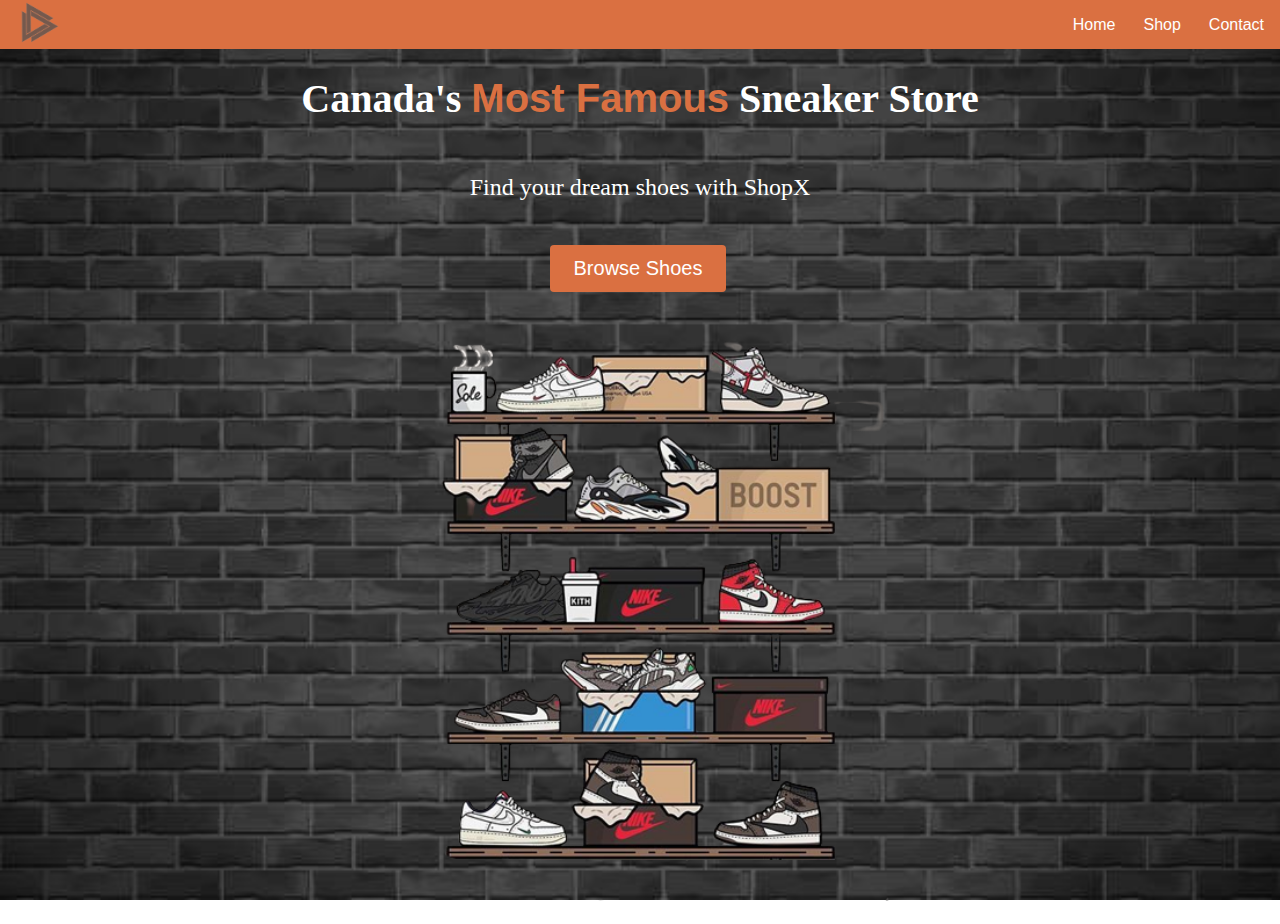
==== contact.html @ b24e17e6 "Ecommerce Project" ====
<!DOCTYPE html>
<html lang="en">
  <head>
    <meta charset="UTF-8" />
    <meta http-equiv="X-UA-Compatible" content="IE=edge" />
    <meta name="viewport" content="width=device-width, initial-scale=1.0" />
    <title>Document</title>
    <link rel="stylesheet" href="styles/all.css" />
  </head>
  <body
    style="
      background-image: url(images/backgroundImage.jpg);
      background-repeat: no-repeat;
      background-attachment: fixed;
      background-size: 100% 100%;
    "
  >
    <nav>
      <div class="logo">
        <img src="images/logo.png" alt="" />
      </div>
      <div class="links">
        <a href="index.html">Home</a>
        <a href="shop.html">Shop</a>
        <a href="contact.html">Contact</a>
      </div>
    </nav>
    <section id="landing">
      <header>
        <div class="header__container">
          <div class="header__description">
            <h1>
              Canada's <span class="orange">Most Famous</span> Sneaker Store
            </h1>
            <h2>Find your dream shoes with ShopX</h2>
            <a href="shop.html">
              <button class="btn">Browse Shoes</button>
            </a>
          </div>
          <img src="images/landingImagee.png" class="landing__image" alt="" />
        </div>
      </header>
    </section>
  </body>
</html>
---- styles/all.css ----
/* CSS Reset */

/* Fonts */
@import url("https://fonts.cdnfonts.com/css/raleway-5");
@import url("https://fonts.cdnfonts.com/css/merriweather");

h1,
h2,
h3,
h4,
h5 {
  font-family: "Merriweather", serif;
}

p,
a,
li,
span,
input,
textarea,
select,
button {
  font-family: "Raleway", sans-serif;
}

html {
  box-sizing: border-box;
  font-size: 16px;
}

*,
*:before,
*:after {
  box-sizing: inherit;
}

body,
h1,
h2,
h3,
h4,
h5,
h6,
p,
ol,
ul {
  margin: 0;
  padding: 0;
  font-weight: normal;
}

ol,
ul {
  list-style: none;
}

img {
  max-width: 80%;
  height: auto;
}

a {
  color: inherit;
  text-decoration: none;
}

a {
  padding: 4px;
  margin: 8px 12px 8px 8px;
}

.links {
  display: flex;
  align-items: center;
  justify-content: center;
}

.logo {
  width: 100px;
  filter: opacity(0.5) drop-shadow(0 0 0 rgba(255, 255, 255, 0.941));
}

.container {
  display: flex;
  flex-direction: column;
  align-items: center;
  justify-content: center;
}

.container {
  padding: 56px 0;
}

h1 {
  color: white;
  font-weight: bold;
  padding: 20px 0;
  font-size: 40px;
}

h2 {
  color: white;
  padding: 20px 0;
  margin: 12px 0;
}

button {
  cursor: pointer;
}

button:active {
  transform: translateY(1px);
}

.btn {
  background-color: rgba(218, 112, 65, 255);
  color: white;
  padding: 12px 24px;
  font-size: 20px;
  border-radius: 4px;
  border: none;
}

.orange {
  color: rgba(218, 112, 65, 255);
}

/* 

Nav 

*/

nav {
  background-color: rgba(218, 112, 65, 255);
  color: white;
  display: flex;
  justify-content: space-between;
  margin-bottom: 30px;
}

/* 

Landing

*/
.landing__image {
  width: 600px;
  padding: 20px 10px;
  margin: 0px 50px;
}

header {
  height: calc(100vh - 80px);
}

.header__container {
  width: 100%;
  margin: 0 auto;
  height: 100%;
  display: flex;
  flex-direction: column;
  align-items: center;
  justify-content: center;
  margin-top: 20px;
}

.header__description {
  display: flex;
  flex-direction: column;
  align-items: center;
  justify-content: center;
}

.header__img--wrapper {
  padding: 20px;
}
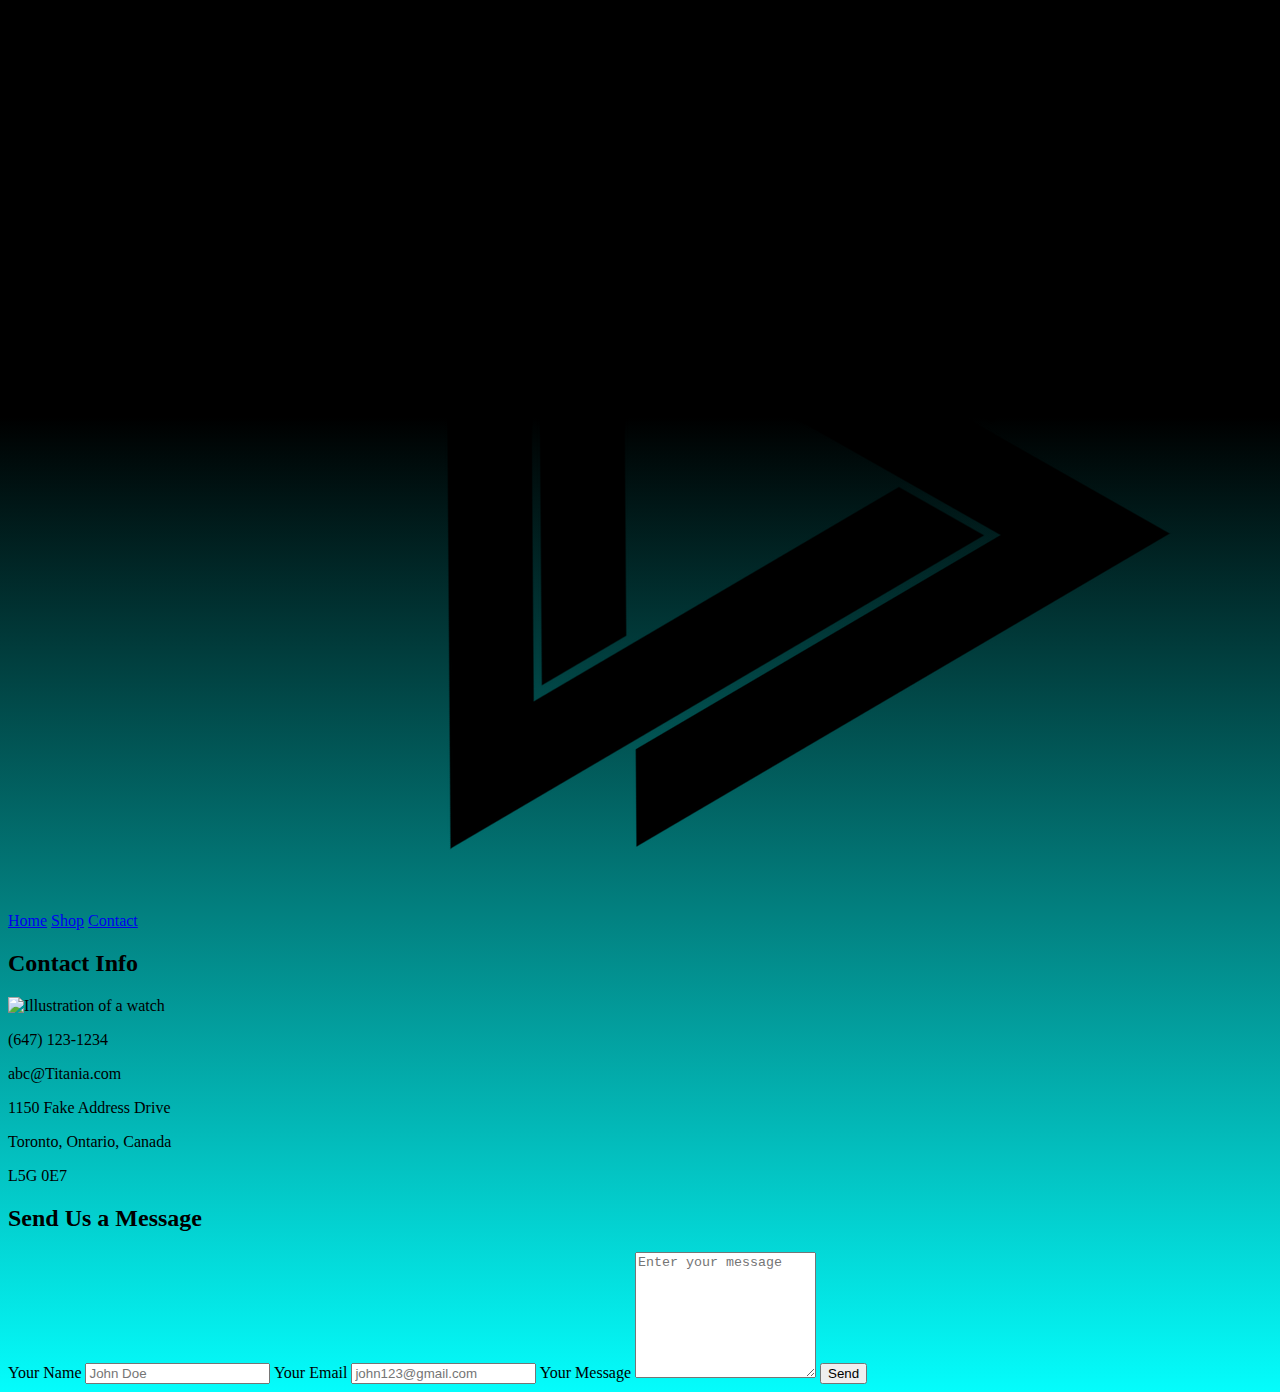
==== commit 19dd956a: "bugfix" ====
--- a/contact.html
+++ b/contact.html
@@ -5,14 +5,17 @@
     <meta http-equiv="X-UA-Compatible" content="IE=edge" />
     <meta name="viewport" content="width=device-width, initial-scale=1.0" />
     <title>Document</title>
-    <link rel="stylesheet" href="styles/all.css" />
+    <link rel="stylesheet" href="Civiconnect-Ecommerce-/styles/all.css" />
+    <!-- <link rel="stylesheet" href="styles/contact.css" /> -->
   </head>
   <body
     style="
-      background-image: url(images/backgroundImage.jpg);
-      background-repeat: no-repeat;
-      background-attachment: fixed;
-      background-size: 100% 100%;
+      background: rgb(4, 253, 252);
+      background: linear-gradient(
+        0deg,
+        rgba(4, 253, 252, 1) 0%,
+        rgba(0, 0, 0, 1) 70%
+      );
     "
   >
     <nav>
@@ -25,21 +28,54 @@
         <a href="contact.html">Contact</a>
       </div>
     </nav>
-    <section id="landing">
-      <header>
-        <div class="header__container">
-          <div class="header__description">
-            <h1>
-              Canada's <span class="orange">Most Famous</span> Sneaker Store
-            </h1>
-            <h2>Find your dream shoes with ShopX</h2>
-            <a href="shop.html">
-              <button class="btn">Browse Shoes</button>
-            </a>
+    <div class="contact-container">
+      <div class="contact-card">
+        <h2>Contact Info</h2>
+        <div class="twoCols">
+          <img
+            src="https://i.insider.com/5c954296dc67671dc8346930?width=1136&format=jpeg"
+            alt="Illustration of a watch"
+          />
+          <div>
+            <p>(647) 123-1234</p>
+            <p>abc@Titania.com</p>
+            <p>1150 Fake Address Drive</p>
+            <p>Toronto, Ontario, Canada</p>
+            <p>L5G 0E7</p>
           </div>
-          <img src="images/landingImagee.png" class="landing__image" alt="" />
         </div>
-      </header>
-    </section>
+      </div>
+      <h2>Send Us a Message</h2>
+      <form
+        class="message-form"
+        action="https://formsubmit.co/chow.anson25@gmail.com"
+        method="POST"
+      >
+        <label for="name">Your Name</label>
+        <input type="text" name="name" id="name" placeholder="John Doe" />
+        <label for="email">Your Email</label>
+        <input
+          type="email"
+          name="email"
+          id="email"
+          placeholder="john123@gmail.com"
+        />
+        <label for="message">Your Message</label>
+        <textarea
+          name="message"
+          id="message"
+          rows="8"
+          placeholder="Enter your message"
+        ></textarea>
+        <button type="submit">
+          Send <i class="fa-solid fa-paper-plane"></i>
+        </button>
+        <input
+          type="hidden"
+          name="_autoresponse"
+          value="Thanks for your message.  We'll get back to you as soon as possible."
+        />
+      </form>
+    </div>
   </body>
 </html>
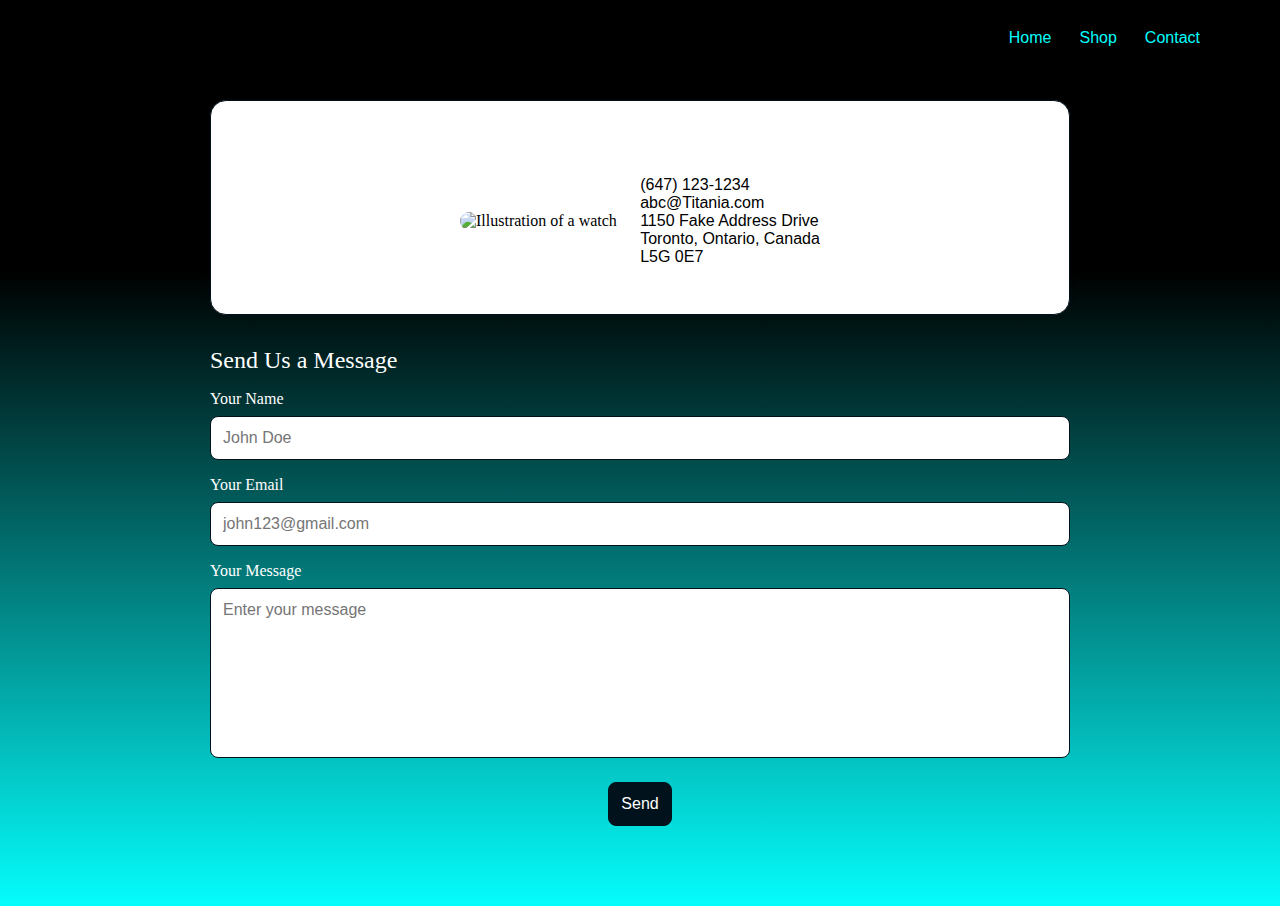
==== commit daa50a57: "Fixed CSS Imports" ====
--- a/contact.html
+++ b/contact.html
@@ -5,7 +5,7 @@
     <meta http-equiv="X-UA-Compatible" content="IE=edge" />
     <meta name="viewport" content="width=device-width, initial-scale=1.0" />
     <title>Document</title>
-    <link rel="stylesheet" href="Civiconnect-Ecommerce-/styles/all.css" />
+    <link rel="stylesheet" href="/all.css" />
     <!-- <link rel="stylesheet" href="styles/contact.css" /> -->
   </head>
   <body
--- a/all.css
+++ b/all.css
@@ -0,0 +1,480 @@
+/* CSS Reset */
+
+/* Fonts */
+@import url("https://fonts.cdnfonts.com/css/raleway-5");
+@import url("https://fonts.cdnfonts.com/css/merriweather");
+
+h1,
+h2,
+h3,
+h4,
+h5 {
+  font-family: "Merriweather", serif;
+}
+
+p,
+a,
+li,
+span,
+input,
+textarea,
+select,
+button {
+  font-family: "Raleway", sans-serif;
+}
+
+
+html {
+  box-sizing: border-box;
+  font-size: 16px;
+}
+
+*,
+*:before,
+*:after {
+  box-sizing: inherit;
+}
+
+body,
+h1,
+h2,
+h3,
+h4,
+h5,
+h6,
+p,
+ol,
+ul {
+  margin: 0;
+  padding: 0;
+  font-weight: normal;
+  overflow-x: hidden
+}
+
+ol,
+ul {
+  list-style: none;
+}
+
+img {
+  max-width: 80%;
+  height: auto;
+  border-radius: 60px;
+}
+
+a {
+  color: inherit;
+  text-decoration: none;
+}
+
+a {
+  padding: 4px;
+  margin: 8px 12px 8px 8px;
+}
+
+.links {
+  display: flex;
+  align-items: center;
+  justify-content: center;
+}
+
+.container {
+  display: flex;
+  flex-direction: column;
+  align-items: center;
+  justify-content: center;
+}
+
+.container {
+  padding: 56px 0;
+}
+
+h1 {
+  color: white;
+  font-weight: bold;
+  font-size: 40px;
+}
+
+h2 {
+  color: white;
+  /* padding: 20px 0;
+  margin: 12px 0; */
+}
+
+button {
+  cursor: pointer;
+}
+
+button:active {
+  transform: translateY(1px);
+}
+
+.btn {
+  background-color: #04fdfc;
+  color: black;
+  padding: 12px 24px;
+  font-size: 20px;
+  border-radius: 4px;
+  border: none;
+}
+
+.turquoise {
+  color: #04fdfc;
+}
+
+/* 
+
+Nav 
+
+*/
+
+nav {
+  color: #04fdfc;
+  align-items: center;
+  display: flex;
+  justify-content: space-between;
+  margin: 0 auto;
+  max-width: 1200px;
+  padding: 8px 24px 0px 24px;
+  width: 100%;
+}
+
+.logo {
+  width: 100px;
+}
+/* 
+
+Landing
+
+*/
+.landing__image {
+  margin-top: 100px;
+  width: 1000px;
+  height: 800px;
+  padding: 20px 10px;
+  margin: 0px 50px;
+  filter: drop-shadow(0 0 0.75rem white);
+
+}
+
+header {
+  height: calc(100vh - 100px);
+}
+
+.header__container {
+  width: 100%;
+  margin: 12px auto;
+  height: 100%;
+  display: flex;
+  flex-direction: column;
+  align-items: center;
+  justify-content: center;
+  padding: 56px 0;
+}
+
+.header__description {
+  text-align: center;
+  display: flex;
+  flex-direction: column;
+  align-items: center;
+  justify-content: center;
+  line-height: 58px;
+}
+
+/* 
+
+Contact 
+
+*/
+
+.contact-container {
+  max-width: 900px;
+  padding: 0 20px;
+  margin: 0 auto;
+}
+
+.contact-card {
+  background-color: white;
+  display: flex;
+  flex-direction: column;
+  justify-content: center;
+  align-items: center;
+  padding: 32px;
+  margin: 32px 0;
+  border: 1px solid #02121c;
+  border-radius: 16px;
+  box-shadow: 0px 0px 4px rgb(2 18 28 / 35%);
+}
+
+.message-form {
+  display: flex;
+  flex-direction: column;
+  justify-content: center;
+  margin: 16px auto 64px auto;
+}
+
+.contact-card .twoCols {
+  display: grid;
+  grid-template-columns: repeat(2, 1fr);
+  margin: 16px auto;
+  justify-items: center;
+  align-items: center;
+}
+
+.contact-card img {
+  width: 180px;
+}
+
+img {
+  max-width: 100%;
+  height: auto;
+}
+
+body, h1, h2, h3, h4, h5, h6, p, ol, ul {
+  margin: 0;
+  padding: 0;
+  font-weight: normal;
+}
+
+.message-form input {
+  margin: 8px 0 16px 0;
+  padding: 12px;
+  border: 1px solid #02121c;
+  border-radius: 8px;
+  font-size: 1rem;
+}
+
+.message-form textarea {
+  margin: 8px 0 16px 0;
+  padding: 12px;
+  border: 1px solid #02121c;
+  border-radius: 8px;
+  font-size: 1rem;
+  resize: none;
+}
+
+label {
+  color: white;
+}
+
+.message-form button {
+  width: fit-content;
+  margin: 8px auto 16px auto;
+  padding: 12px;
+  border: 1px solid #02121c;
+  border-radius: 8px;
+  font-size: 1rem;
+  background-color: #02121c;
+  color: white;
+  cursor: pointer;
+}
+
+/* 
+
+Homepage
+
+*/
+
+#highlights {
+  position: relative;
+  max-width: 100vw;
+  margin: 20px 0;
+  background: rgb(23, 23, 23);
+  background: linear-gradient(
+    0deg,
+    rgba(23, 23, 23, 1) 0%,
+    rgba(80, 76, 76, 1) 51%,
+    rgba(23, 23, 23, 1) 100%
+  );
+}
+
+
+.section__title {
+  text-align: center;
+  font-weight: bold;
+  margin: 24px 0;
+}
+
+#highlights:before {
+  transform: translateY(-100%);
+  top: 1px;
+}
+
+#highlights:after {
+  transform: translateY(100%) rotate(180deg);
+  bottom: 1px;
+}
+
+.highlight__wrapper {
+  display: flex;
+  flex-wrap: wrap;
+}
+
+.highlight {
+  padding: 0 24px;
+  width: calc(100% / 3);
+  display: flex;
+  align-items: center;
+  flex-direction: column;
+  color: white;
+}
+
+.highlight__para {
+  text-align: center;
+  max-width: 280px;
+  color: white;
+}
+
+.highlight__img {
+  border: 2px solid #04fdfc;
+  color: #04fdfc;
+  width: 100px;
+  height: 100px;
+  display: flex;
+  align-items: center;
+  justify-content: center;
+  border-radius: 4px;
+  font-size: 32px;
+  margin-bottom: 24px;
+  filter: drop-shadow(0 0 0.75rem white);
+}
+
+.highlight__subtitle {
+  font-size: 20px;
+  margin-bottom: 16px;
+  text-align: center;
+  font-weight: bold;
+}
+
+/* 
+
+Footer
+
+*/
+
+footer {
+  background-color: #171717;
+}
+
+.footer__logo {
+  display: flex;
+}
+
+.footer__logo--img {
+  width: 100px;
+  margin-left: 18px
+}
+
+.footer__link,
+.footer__copyright {
+  color: #fff;
+  margin-left: 24px;
+}
+
+.footer__list {
+  margin: 20px 0 24px 36px;
+}
+
+.footer__link {
+  padding: 0 8px;
+}
+
+.row__column {
+  align-items: center;
+  display: flex;
+  flex-direction: column;
+}
+
+.row {
+  margin: 0 auto;
+  max-width: 1200px;
+  padding: 0 24px;
+  width: 100%;
+}
+
+/* 
+
+Shop
+
+*/
+
+.container {
+  max-width: 1100px;
+  margin-left: auto;
+  margin-right: auto;
+  padding-left: 1em;
+  padding-right: 1em;
+}
+
+
+
+.product-cards-grid {
+  display: grid;
+  grid-template-columns: repeat(3, 1fr);
+  gap: 16px;
+  margin: 0 auto;
+  margin-bottom: 32px;
+  justify-items: center;
+  align-items: center;
+}
+
+.product-card {
+  height: 100%;
+  width: 100%;
+  /* background-color: #fff; */
+  border-radius: 16px;
+  border: 2px solid white;
+  overflow: hidden;
+  box-shadow: 0px 0px 4px rgb(2 18 28 / 35%);
+  padding: 0;
+  display: flex;
+  flex-direction: column;
+}
+
+.product-card img {
+  width: 100%;
+  height: 300px;
+  object-fit: contain;
+}
+
+img {
+  max-width: 100%;
+  height: auto;
+}
+
+.product-info {
+  display: flex;
+  justify-content: space-between;
+  align-items: center;
+  padding: 24px 24px;
+  border-top: 2px solid white;
+}
+
+.product-info h2 {
+  font-size: 1.125rem;
+  font-weight: 600;
+  color: #fff;
+}
+
+.product-info p {
+  font-size: 1rem;
+  font-weight: 600;
+  color: #fff;
+}
+
+.bold {
+  font-weight: 600;
+}
+
+button {
+  background: transparent;
+  border: 0;
+  padding: 0;
+  font-size: inherit;
+  cursor: pointer;
+  color: white;
+}
+
+.fa-solid, .fas {
+  font-weight: 900;
+}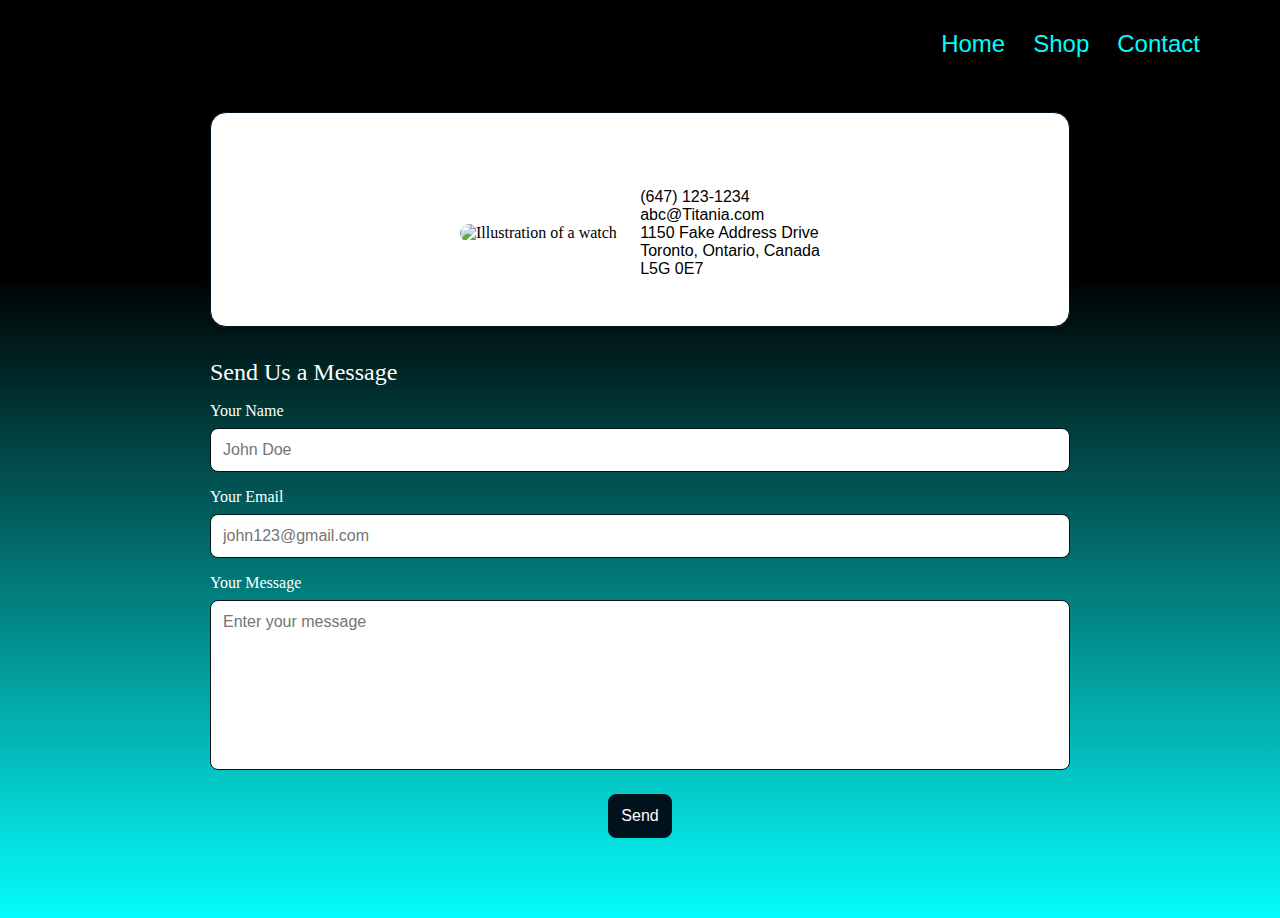
==== commit f55a2ad2: "CSS bugfix" ====
--- a/contact.html
+++ b/contact.html
@@ -5,7 +5,7 @@
     <meta http-equiv="X-UA-Compatible" content="IE=edge" />
     <meta name="viewport" content="width=device-width, initial-scale=1.0" />
     <title>Document</title>
-    <link rel="stylesheet" href="/all.css" />
+    <link rel="stylesheet" href="all.css" />
     <!-- <link rel="stylesheet" href="styles/contact.css" /> -->
   </head>
   <body
--- a/all.css
+++ b/all.css
@@ -70,6 +70,7 @@
 a {
   padding: 4px;
   margin: 8px 12px 8px 8px;
+  font-size: 24px;
 }
 
 .links {
@@ -140,7 +141,7 @@
 }
 
 .logo {
-  width: 100px;
+  width: 120px;
 }
 /* 
 
@@ -149,7 +150,7 @@
 */
 .landing__image {
   margin-top: 100px;
-  width: 1000px;
+  width: 1150px;
   height: 800px;
   padding: 20px 10px;
   margin: 0px 50px;
@@ -169,7 +170,7 @@
   flex-direction: column;
   align-items: center;
   justify-content: center;
-  padding: 56px 0;
+  padding: 24px 0px 56px 0px;
 }
 
 .header__description {
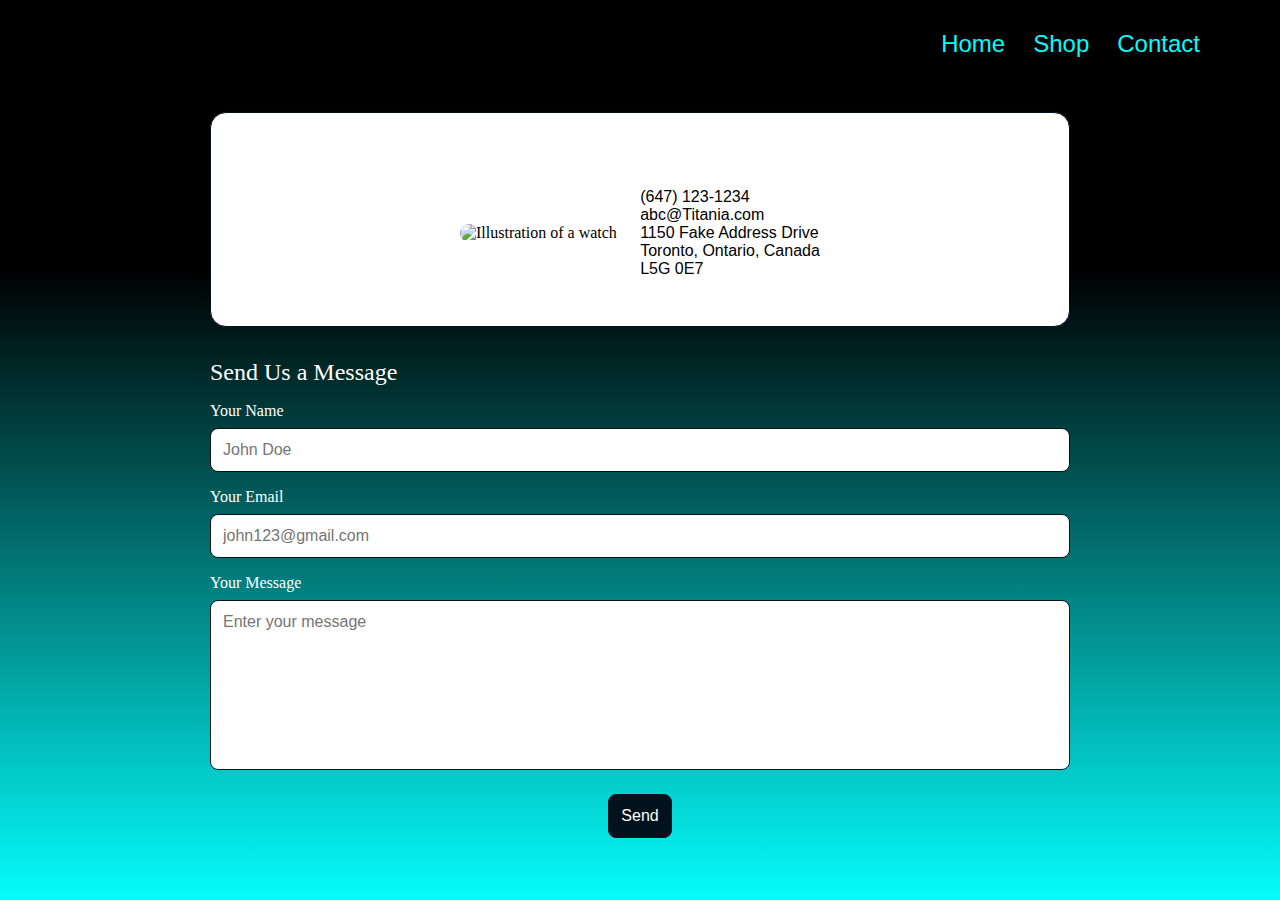
==== commit 6f1fa103: "Fixed Body vh" ====
--- a/contact.html
+++ b/contact.html
@@ -16,6 +16,9 @@
         rgba(4, 253, 252, 1) 0%,
         rgba(0, 0, 0, 1) 70%
       );
+      background-repeat: no-repeat;
+      background-size: cover;
+      overflow-y: hidden;
     "
   >
     <nav>
--- a/all.css
+++ b/all.css
@@ -27,12 +27,13 @@
 html {
   box-sizing: border-box;
   font-size: 16px;
+  overflow-y: hidden;
 }
 
 *,
 *:before,
 *:after {
-  box-sizing: inherit;
+  box-sizing: border-box;
 }
 
 body,
@@ -231,6 +232,10 @@
   height: auto;
 }
 
+body {
+  height: 100vh;
+}
+
 body, h1, h2, h3, h4, h5, h6, p, ol, ul {
   margin: 0;
   padding: 0;
